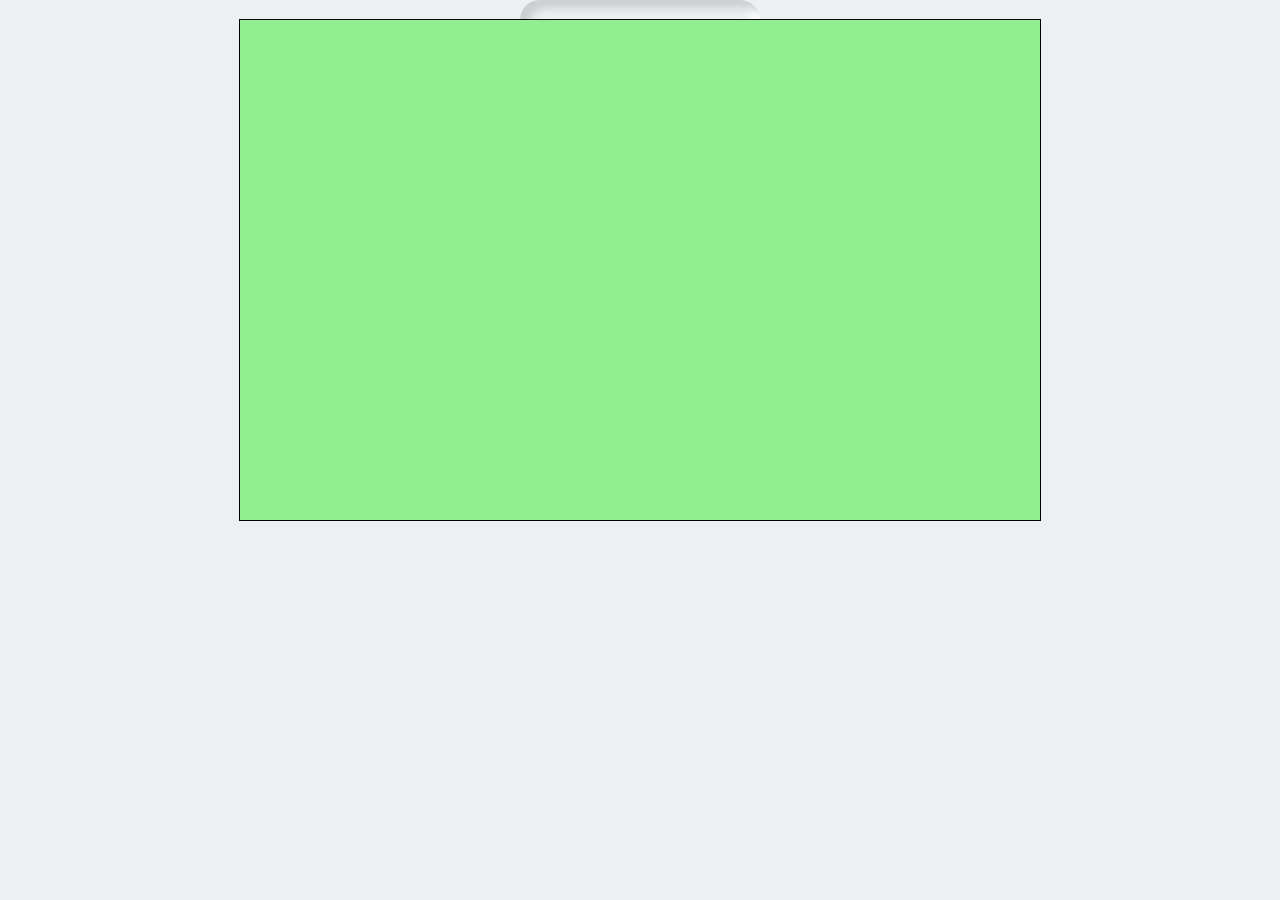
==== index_2.html @ f206ef44 "basic done" ====
<!DOCTYPE html>
<html lang="en">
  <head>
    <meta charset="UTF-8" />
    <meta name="viewport" content="width=device-width, initial-scale=1.0" />
    <link rel="stylesheet" href="style.css" />
    <title>Document</title>
  </head>
  <body>
    <canvas id="canvas1"></canvas>
    <input type="string" id="input_01" /><button class="input_btn">
      Send MSG
    </button>

    <script src="scriptCanvas.js"></script>
  </body>
</html>
---- style.css ----
body {
  margin: 0;
  padding: 0;
  display: grid;
  place-items: center;
  background-color: #ecf0f3;
}

.panel {
  background: gray;
  width: 100vmin;
  height: 60vmin;
  border-radius: 40px;
  background-color: #ecf0f3;
  box-shadow: 13px 13px 20px #cbced1, -13px -13px 20px #fff;
  margin: 2rem;
}

#input_01 {
  border: none;
  outline: none;
  background: none;
  width: 200px;
  height: 30px;
  color: #555;
  font-size: 18px;
  padding: 5px 20px;
  margin-bottom: 1rem;
  border-radius: 25px;
  box-shadow: inset 8px 8px 8px #cbced1, inset -8px -8px 8px #fff;
}

.input_btn {
  outline: none;
  border: none;
  cursor: pointer;
  width: 240px;
  height: 40px;
  border-radius: 30px;
  font-size: 20px;
  font-weight: 700;
  color: #fff;
  text-align: center;
  background-color: #02c8db;
  box-shadow: 3px 3px 8px #b1b1b1, -3px -3px 8px #fff;
  transition: all 0.5s;
}

.input_btn:hover {
  background-color: #50e5b9;
}

/* .input_btn:active {
  background-color: #88ef9e;
} */

.bullet {
  background: green;
  color: white;
}

.displayNone {
  display: none;
}

#canvas1 {
  width: 800px;
  height: 500px;
  border: 1px solid black;
  background: lightgreen;
  position: absolute;
  top: 30%;
  left: 50%;
  transform: translate(-50%, -50%);
}

div {
  background: black;
}
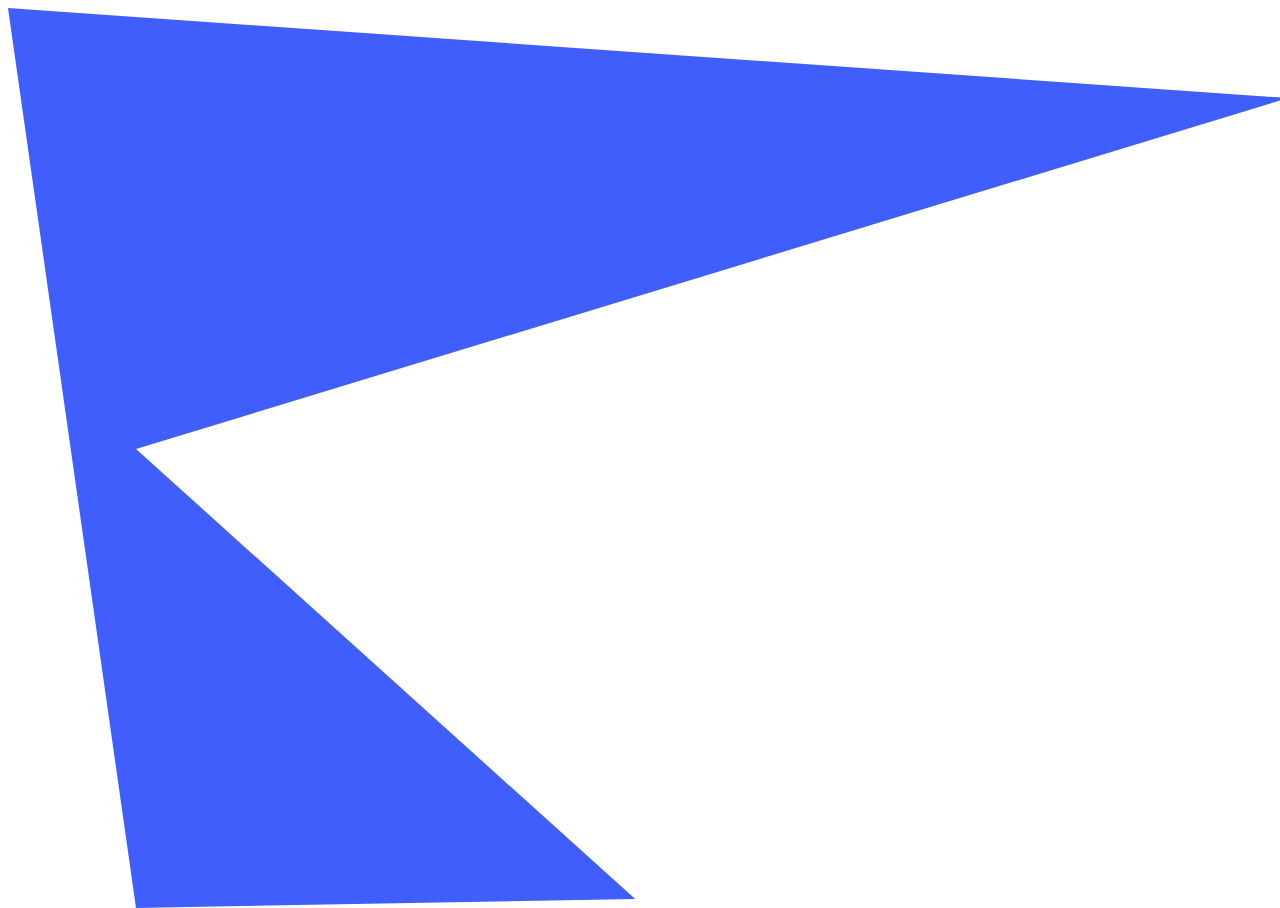
==== commit ab1ec7b4: "fix little bug script12_class.js" ====
--- a/index_2.html
+++ b/index_2.html
@@ -3,14 +3,11 @@
   <head>
     <meta charset="UTF-8" />
     <meta name="viewport" content="width=device-width, initial-scale=1.0" />
-    <link rel="stylesheet" href="style.css" />
+    <link rel="stylesheet" href="test.css" />
     <title>Document</title>
   </head>
   <body>
-    <canvas id="canvas1"></canvas>
-    <input type="string" id="input_01" /><button class="input_btn">
-      Send MSG
-    </button>
+   <div id="bg"></div>
 
     <script src="scriptCanvas.js"></script>
   </body>
--- a/test.css
+++ b/test.css
@@ -0,0 +1,23 @@
+html {
+  height: 100%;
+}
+
+body {
+  height: 100%;
+  width: 100%;
+
+  /* background: linear-gradient(
+    22deg,
+    rgba(63, 94, 251, 1) 0%,
+    rgba(252, 70, 107, 0.6) 100%
+  ); */
+}
+
+#bg {
+  height: 100%;
+  width: 100%;
+  background-color: rgb(63, 94, 251);
+  clip-path: polygon(100% 10%, 10% 49%, 49% 99%, 10% 100%, 0 0);
+  position: absolute;
+  z-index: -1;
+}
